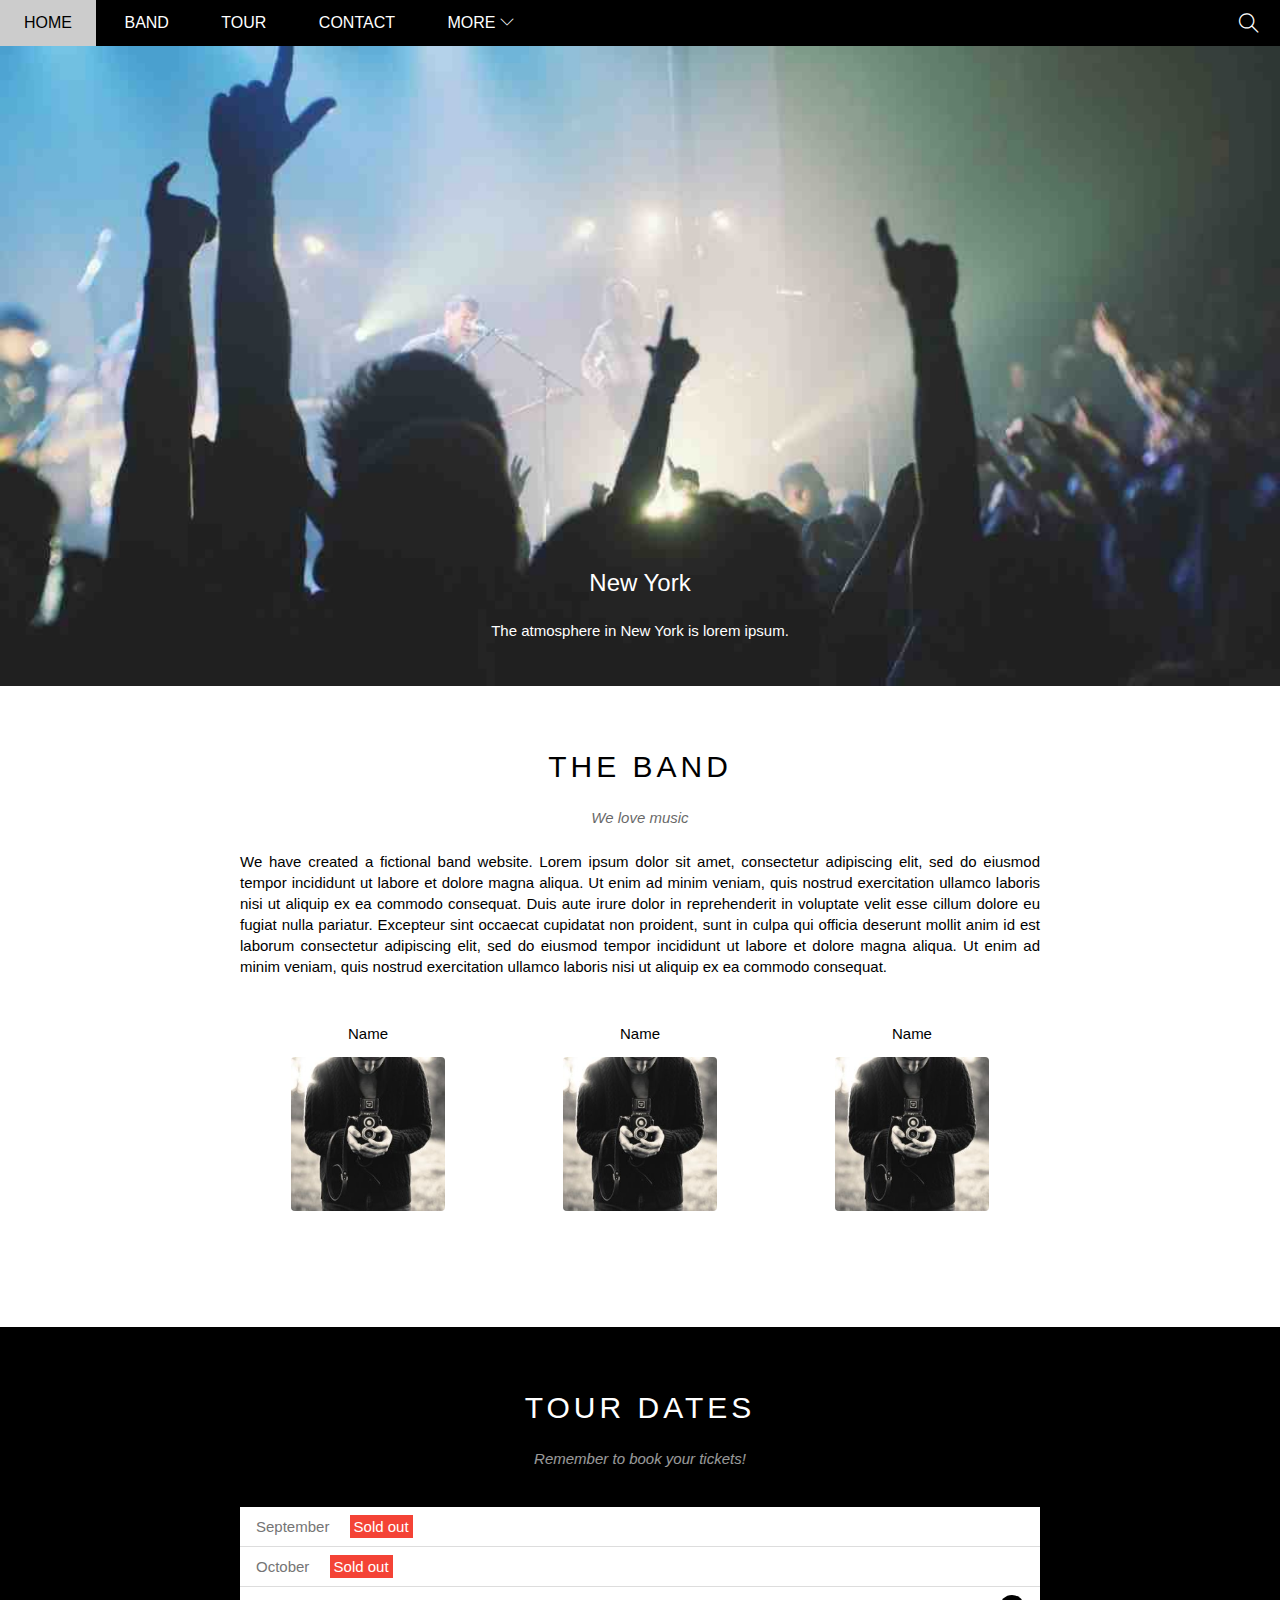
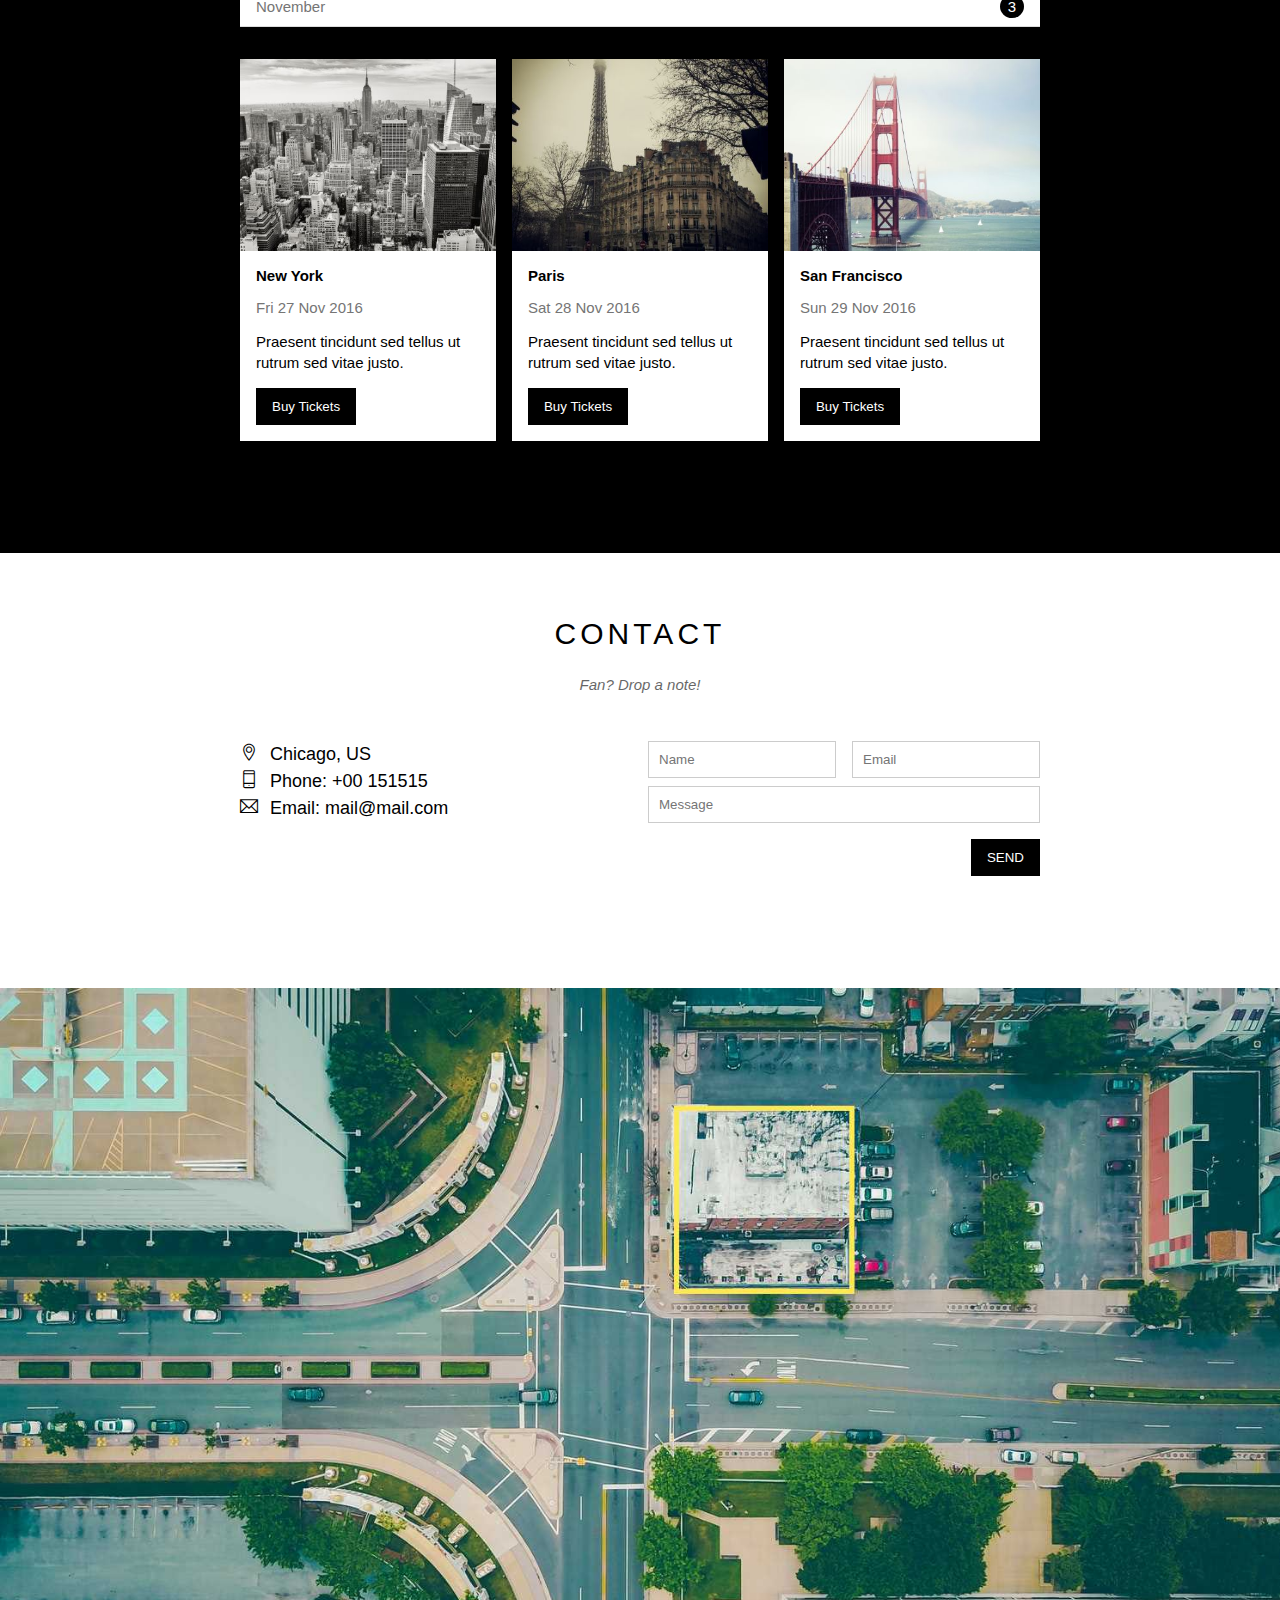
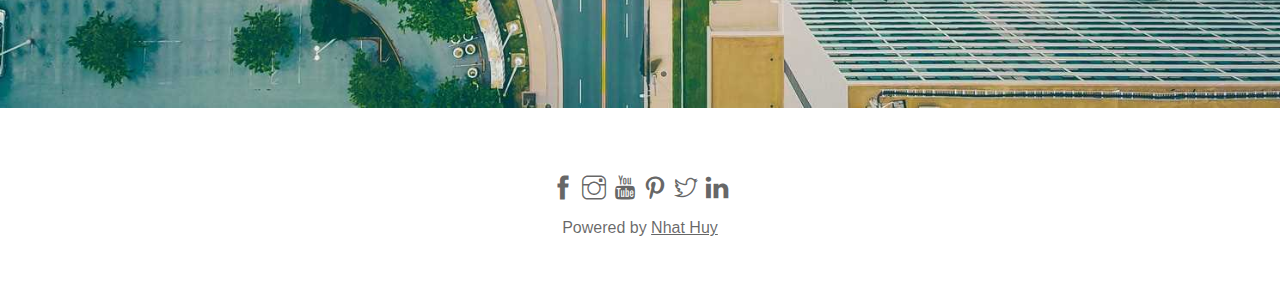
==== index.html @ 3dcf620b "first commit" ====
<!DOCTYPE html>
<html lang="en">
<head>
    <meta charset="UTF-8">
    <meta http-equiv="X-UA-Compatible" content="IE=edge">
    <meta name="viewport" content="width=device-width, initial-scale=1.0">
    <title>The band</title>
    <link rel="icon" href="favicon.ico" type="image/x-icon" />
    <link rel="stylesheet" href="./assets/css/style.css">
    <link rel="stylesheet" href="./assets/Fonts/themify-icons-font/themify-icons/themify-icons.css">
</head>
<body>
    <div id="main">
        <div id="header">
            <!-- Begin: Nav -->
            <ul id="nav">
                <li><a href="#">Home</a></li>
                <li><a href="#band">Band</a></li>
                <li><a href="#tour">Tour</a></li>
                <li><a href="#contact">Contact</a></li>
                <li>
                    <a href="">
                        More
                        <i class="nav-arrow-down ti-angle-down"></i>
                    </a>
                    <ul class="subnav">
                        <li><a href="#">Merchandise</a></li>
                        <li><a href="#">Extras</a></li>
                        <li><a href="#">Media</a></li>
                    </ul>
                </li>
            </ul>
            <!-- End: Nav -->

            <!-- Begin: Search button -->
            <div class="search-btn">
                <i class="search-icon ti-search"></i>
            </div>
            <!-- End: Search button -->
        </div>

        <div id="slider">
            <div class="text-content">
                <h2 class="text-heading">New York</h2>
                <div class="text-description">The atmosphere in New York is lorem ipsum.</div>
            </div>
        </div>

        <div id="content">
            <!-- About section -->
            <div id="band" class="content-section">
                <h2 class="section-heading">THE BAND</h2>
                <p class="section-sub-heading">We love music</p>
                <p class="about-text">
                    We have created a fictional band website. Lorem ipsum dolor sit amet, consectetur adipiscing elit, sed do eiusmod tempor incididunt ut labore et dolore magna aliqua. Ut enim ad minim veniam, quis nostrud exercitation ullamco laboris nisi ut aliquip ex ea commodo consequat. Duis aute irure dolor in reprehenderit in voluptate velit esse cillum dolore eu fugiat nulla pariatur. Excepteur sint occaecat cupidatat non proident, sunt in culpa qui officia deserunt mollit anim id est laborum consectetur adipiscing elit, sed do eiusmod tempor incididunt ut labore et dolore magna aliqua. Ut enim ad minim veniam, quis nostrud exercitation ullamco laboris nisi ut aliquip ex ea commodo consequat.
                </p>

                <div class="row members-list">
                    <div class="col col-third text-center">
                        <p class="member-name">Name</p>
                        <img src="./assets/img/Band/member1.jpg" alt="Name" class="member-img">
                    </div>
                    <div class="col col-third text-center">
                        <p class="member-name">Name</p>
                        <img src="./assets/img/Band/member1.jpg" alt="Name" class="member-img">
                    </div>
                    <div class="col col-third text-center">
                        <p class="member-name">Name</p>
                        <img src="./assets/img/Band/member1.jpg" alt="Name" class="member-img">
                    </div>
                </div>
            </div>

            <!-- Tour section -->
            <div id="tour" class="tour-section">
                <div class="content-section">
                    <h2 class="section-heading text-white">TOUR DATES</h2>
                    <p class="section-sub-heading text-white">Remember to book your tickets!</p>
                    
                    <!-- Tickets -->
                    <ul class="tickets-list">
                        <li>September <span class="sold-out">Sold out</span></li>
                        <li>October <span class="sold-out">Sold out</span></li>
                        <li>November <span class="quantity">3</span></li>
                    </ul>

                    <!-- Places -->
                    <div class="row places-list">
                        <div class="col col-third">
                            <img src="./assets/img/Places/place1.jpg" alt="New York" class="place-img">
                            <div class="place-body">
                                <h3 class="place-heading">New York</h3>
                                <p class="place-time">Fri 27 Nov 2016</p>
                                <p class="place-desc">Praesent tincidunt sed tellus ut rutrum sed vitae justo.</p>
                                <button class="btn" js-buy-ticket">Buy Tickets</button>
                            </div>
                        </div>

                        <div class="col col-third">
                            <img src="./assets/img/Places/place2.jpg" alt="New York" class="place-img">
                            <div class="place-body">
                                <h3 class="place-heading">Paris</h3>
                                <p class="place-time">Sat 28 Nov 2016</p>
                                <p class="place-desc">Praesent tincidunt sed tellus ut rutrum sed vitae justo.</p>
                                <button class="btn" js-buy-ticket">Buy Tickets</button>
                            </div>
                        </div>
                        
                        <div class="col col-third">
                            <img src="./assets/img/Places/place3.jpg" alt="New York" class="place-img">
                            <div class="place-body">
                                <h3 class="place-heading">San Francisco</h3>
                                <p class="place-time">Sun 29 Nov 2016</p>
                                <p class="place-desc">Praesent tincidunt sed tellus ut rutrum sed vitae justo.</p>
                                <button class="btn" js-buy-ticket">Buy Tickets</button>
                            </div>
                        </div>
                    </div>
                </div>
            </div>

            <!-- Begin: Contact section -->
            <div id="contact" class="content-section">
                <h2 class="section-heading">CONTACT</h2>
                <p class="section-sub-heading">Fan? Drop a note!</p>

                <div class="row contact-content">
                    <div class="col col-half contact-info">
                        <p><i class="ti-location-pin"></i>Chicago, US</p>
                        <p><i class="ti-mobile"></i>Phone: +00 151515</p>
                        <p><i class="ti-email"></i>Email: mail@mail.com</p>
                    </div>
                    <div class="col col-half contact-form">
                        <form action="">
                            <div class="row">
                                <div class="col col-half">
                                    <input type="text" name="" placeholder="Name" required id="" class="form-control">
                                </div>
                                <div class="col col-half">
                                    <input type="email" name="" placeholder="Email" required id="" class="form-control">
                                </div>
                            </div>
                            <div class="row mt-8">
                                <div class="col col-full">
                                    <input type="text" name="" placeholder="Message" required id="" class="form-control">
                                </div>
                            </div>
                            <input class="btn pull-right mt-16" type="submit" value="SEND">
                        </form>
                    </div>
                </div>
            </div>
            <!-- End: Contact section -->

            <div class="map-section">
                <img src="./assets/img/map.jpg" alt="Map">
            </div>
        </div>

        <div id="footer">
            <div class="socials-list">
                <a href=""><i class="ti-facebook"></i></a>
                <a href=""><i class="ti-instagram"></i></a>
                <a href=""><i class="ti-youtube"></i></a>
                <a href=""><i class="ti-pinterest"></i></a>
                <a href=""><i class="ti-twitter"></i></a>
                <a href=""><i class="ti-linkedin"></i></a>
            </div>
            <p class="copyright">Powered by <a href="">Nhat Huy</a></p>
        </div>
    </div>

    <div class="modal js-modal">
        <div class="modal-container js-modal-container">
            <div class="modal-close js-modal-close">
                <i class="ti-close"></i>
            </div>

            <header class="modal-header">
                <i class="modal-heading-icon ti-bag"></i>
                Tickets
            </header>

            <div class="modal-body">
                <label for="ticket-quantity" class="modal-label">
                    <i class="ti-shopping-cart"></i>
                    Tickets, $15 per person
                </label>
                <input id="ticket-quantity" type="text" class="modal-input" placeholder="How many?">
            
                <label for="ticket-email" class="modal-label">
                    <i class="ti-user"></i>
                    Send to
                </label>
                <input id="ticket-email" type="email" class="modal-input" placeholder="Enter email">

                <button id="buy-tickets">
                    Pay <i class="ti-check"></i>
                </button>
            </div>

            <footer class="modal-footer">
                <p class="modal-help">Need <a href="">help?</a></p>
            </footer>
        </div>
    </div>

    <script>
        const buyBtns = document.querySelectorAll('.js-buy-ticket')
        const modal = document.querySelector('.js-modal')
        const modalContainer = document.querySelector('.js-modal-container') 
        const modalclose = document.querySelector('.js-modal-close')

        // Hàm hiển thị modal mua vé (thêm class open vào modal)
        function showBuyTickets(){
            modal.classList.add('open')
        }

        // Hàm ẩn modal mua vé (gỡ bỏ class open của modal)
        function hideBuyTickets(){
            modal.classList.remove('open')
        }

        // Lặp qua từng thẻ button và nghe hành vi click
        for (const buyBtn of buyBtns) {
            buyBtn.addEventListener('click', showBuyTickets)
        }

        // Nghe hành vi click vào button close
        modalclose.addEventListener('click', hideBuyTickets)

        modal.addEventListener('click', hideBuyTickets)

        modalContainer.addEventListener('click', function (event) {
            event.stopPropagation()
        })
    </script>
</body>
</html>
---- assets/css/style.css ----
/*  Reset CSS  */
* {
    padding: 0;
    margin: 0;
    box-sizing: border-box;
}

html{
    scroll-behavior: smooth;
    font-family: Arial, Helvetica, sans-serif;
}

/*
1. Từ ngoài vào trong
2. Từ trên xuống dưới
3. Tổng quan đến chi tiết
*/

/*
1. Vị trí
2. Kích thước (width, height)
3. Màu sắc
4. Kiểu dáng (kiểu chữ, hình tròn, vuông ,....)
*/
/* Common */
.clear{
    clear: both;
}

.text-white{
    color: #fff !important;
}

.text-center{
    text-align: center !important;
}

.pull-right{
    float:right !important;
}

.btn{
    color: #fff;
    background-color: #000;
    text-decoration: none;
    padding: 11px 16px;
    display: inline-block;
    margin-top: 15px;
    border: none;
}

.btn:hover{
    cursor: pointer;
    color:#000;
    background-color: #ccc;;
}

.mt-8{
    margin-top: 8px !important;
}

.mt-16{
    margin-top: 16px !important;
}

.row{
    margin-left: -8px;
    margin-right: -8px;
}

.row::after{
    content: "";
    display:block;
    clear: both;
}

.col{
    float: left;
    padding-left: 8px;
    padding-right: 8px;
}

.col-third{
    width: 33.33333%;
}

.col-full{
    width: 100%;
}

.col-half{
    width: 50%;
}

/* Main */
#main{

}

#header{
    position: fixed;
    top: 0;
    left: 0;
    right: 0;
    height: 46px;
    background-color: #000;
    z-index: 1;
}

#nav{
    display: inline-block;
}

#nav, .subnav{
    list-style-type: none;
}

#nav > li{
    display:inline-block;;
}

#nav li{ 
    position: relative;
}

#nav > li > a{
    color: #fff;
    text-transform: uppercase;
}

#nav li a{
    text-decoration: none;
    line-height: 46px;
    padding: 0 24px;
    display: block;
}

#nav li:hover .subnav {
    display: block;
}

#nav > li:hover > a,
#nav li:hover li:hover a{
    color: #000;
    background-color: #ccc;
}

#nav .subnav{
    display: none;
    position: absolute;
    top: 100%;
    left: 0;
    min-width: 160px;
    background-color: #fff;
    box-shadow: 0 0 10px rgba(0, 0, 0, 0.3);
}

#nav .subnav a{
    color: #000;
    padding: 0 12px;
    line-height: 38px;
}

#nav .nav-arrow-down{
    font-size: 14px;
}

#header .search-btn{   
    float: right;
    padding: 0 21px;
}

#header .search-btn:hover{
    cursor: pointer;
    background-color: #f44336;
}

#header .search-icon{
    color: #fff;
    font-size: 20px;
    line-height: 46px;
}

#slider{
    position: relative;
    margin-top: 46px;
    padding-top: 50%;
    background: url('/assets/img/Slider/slider1.jpg') top center / cover no-repeat;
}

#slider .text-content{
    position: absolute;
    bottom: 47px;
    color: #fff;
    width: 100%;
    text-align: center;
}

#slider .text-heading{
    font-weight: 500;
    font-size: 24px;
}

#slider .text-description{
    font-size: 15px;
    margin-top: 25px;
}

#content{

}

#content .content-section{
    width: 800px;
    padding: 64px 0 112px;
    margin-left: auto;
    margin-right: auto;
}

#content .section-heading{
    font-size: 30px;
    text-align: center;
    font-weight: 500;
    letter-spacing: 4px;
}

#content .section-sub-heading{
    font-size: 15px;
    text-align: center;
    margin-top: 25px;
    font-style: italic;
    opacity: 0.6;
}

#content .about-text{
    margin-top: 25px;
    font-size: 15px;
    text-align: justify;
    line-height: 1.4;
}

#content .members-list{
    margin-top: 48px;
}

#content .member-name{
    font-size: 15px;
}

#content .member-img{
    width: 154px;
    margin-top: 15px;
    border-radius: 4px;
}

/* Tour section */
.tour-section{
    background-color: #000;
}

.tickets-list{
    background-color: #fff;
    list-style: none;
    margin-top: 40px;
}

.tickets-list li{
    color: #757575;
    font-size: 15px;
    padding: 11px 16px;
    border-bottom: 1px solid #ddd;
}

.tickets-list .sold-out{
    background-color: #f44336;
    color: #fff;
    padding: 3px 4px;
    margin-left: 16px;
}

.tickets-list .quantity{
    float: right;
    width: 24px;
    height: 23px;
    background-color: #000;
    color: #fff;
    border-radius: 50%;
    text-align: center;
    line-height: 24px;
    margin-top: -3px;
}

/* Places */
.places-list{
    margin-top: 32px;
}

.place-img{
    width: 100%;
    display: block;
}

.place-img:hover {
    opacity: 0.6;
}

.place-body{
    padding: 16px;
    font-size: 15px;
    background-color: #fff;
}

.place-heading{
    font-size: 15px;
    font-weight: 600;
}

.place-time{
    margin-top: 15px;
    color: #757575;
}

.place-desc{
    margin-top: 15px;
    line-height: 1.4;
}

/* Contact */
.contact-content{
    margin-top: 48px;
}

.contact-info{
    font-size: 18px;
    line-height: 1.5;
}

.contact-info i[class*="ti-"]{
    width: 30px;
    display: inline-block;
}

.contact-form{
    font-size: 15px;
}

.contact-form .form-control{
    padding: 10px;
    border: 1px solid #ccc;
    width: 100%;
}

/* Map section */
.map-section img{
    width: 100%;
}

/* Footer section */
#footer{
    padding: 64px 16px;
    text-align: center;
}

#footer .socials-list{
    font-size: 24px;
}

#footer .socials-list a{
    color: rgba(0 ,0 ,0 ,0.6);
    text-decoration: none;
}

#footer .copyright a:hover,
#footer .socials-list a:hover{
    color: rgba(0 ,0 ,0 ,0.4);
}

#footer .copyright{
    margin-top: 15px;
    color: rgba(0 ,0 ,0 ,0.6);
}

#footer .copyright a{
    color: rgba(0 ,0 ,0 ,0.6);
}

.modal{
    position: fixed;
    top: 0;
    bottom: 0;
    left: 0;
    right: 0;
    background: rgba(0 ,0 ,0 ,0.4);
    align-items: center;
    justify-content: center;
    display: none;
}

.modal.open{
    display: flex;
}

.modal-container{
    background: #fff;
    width: 900px;
    max-width: calc(100% - 32px);
    min-height: 200px;
    position: relative;
    animation: modalFadeIn ease .5s;
}

.modal-header{
    background: #009688;
    height: 130px;
    display: flex;
    align-items: center;
    justify-content: center;
    font-size: 30px;
    color: #fff;
}

.modal-heading-icon{
    margin-right: 16px;
}

.modal-close:hover{
    opacity: 1;
}

.modal-close {
    position: absolute;
    right: 0;
    top: 0;
    color: #fff;
    padding: 12px;
    cursor: pointer;
    opacity: 0.8;
}

.modal-body{
    padding: 16px;
}

.modal-label {
    display: block;
    font-size: 15px;
    margin-bottom: 12px;
}

.modal-input{
    border: 1px solid #ccc;
    width: 100%;
    padding: 10px;
    font-size: 15px;
    margin-bottom: 24px;
}

#buy-tickets{
    background: #009688;
    border: none;
    color: #fff;
    width: 100%;
    font-size: 15px;
    text-transform: uppercase;
    padding: 18px;
    cursor: pointer;
}

#buy-tickets:hover{
    opacity: 0.9;
}

.modal-footer{
    padding: 16px;
    text-align: right;
}

.modal-footer a{
    color: #2196F3;
}

@keyframes modalFadeIn {
    from {
        opacity: 0;
        transform: translateY(-140px);
    }
    to {
        opacity: 1;
        transform: translateY(0);
    }
}
---- assets/Fonts/themify-icons-font/themify-icons/themify-icons.css ----
@font-face {
	font-family: 'themify';
	src:url('fonts/themify.eot?-fvbane');
	src:url('fonts/themify.eot?#iefix-fvbane') format('embedded-opentype'),
		url('fonts/themify.woff?-fvbane') format('woff'),
		url('fonts/themify.ttf?-fvbane') format('truetype'),
		url('fonts/themify.svg?-fvbane#themify') format('svg');
	font-weight: normal;
	font-style: normal;
}

[class^="ti-"], [class*=" ti-"] {
	font-family: 'themify';
	speak: none;
	font-style: normal;
	font-weight: normal;
	font-variant: normal;
	text-transform: none;
	line-height: 1;

	/* Better Font Rendering =========== */
	-webkit-font-smoothing: antialiased;
	-moz-osx-font-smoothing: grayscale;
}

.ti-wand:before {
	content: "\e600";
}
.ti-volume:before {
	content: "\e601";
}
.ti-user:before {
	content: "\e602";
}
.ti-unlock:before {
	content: "\e603";
}
.ti-unlink:before {
	content: "\e604";
}
.ti-trash:before {
	content: "\e605";
}
.ti-thought:before {
	content: "\e606";
}
.ti-target:before {
	content: "\e607";
}
.ti-tag:before {
	content: "\e608";
}
.ti-tablet:before {
	content: "\e609";
}
.ti-star:before {
	content: "\e60a";
}
.ti-spray:before {
	content: "\e60b";
}
.ti-signal:before {
	content: "\e60c";
}
.ti-shopping-cart:before {
	content: "\e60d";
}
.ti-shopping-cart-full:before {
	content: "\e60e";
}
.ti-settings:before {
	content: "\e60f";
}
.ti-search:before {
	content: "\e610";
}
.ti-zoom-in:before {
	content: "\e611";
}
.ti-zoom-out:before {
	content: "\e612";
}
.ti-cut:before {
	content: "\e613";
}
.ti-ruler:before {
	content: "\e614";
}
.ti-ruler-pencil:before {
	content: "\e615";
}
.ti-ruler-alt:before {
	content: "\e616";
}
.ti-bookmark:before {
	content: "\e617";
}
.ti-bookmark-alt:before {
	content: "\e618";
}
.ti-reload:before {
	content: "\e619";
}
.ti-plus:before {
	content: "\e61a";
}
.ti-pin:before {
	content: "\e61b";
}
.ti-pencil:before {
	content: "\e61c";
}
.ti-pencil-alt:before {
	content: "\e61d";
}
.ti-paint-roller:before {
	content: "\e61e";
}
.ti-paint-bucket:before {
	content: "\e61f";
}
.ti-na:before {
	content: "\e620";
}
.ti-mobile:before {
	content: "\e621";
}
.ti-minus:before {
	content: "\e622";
}
.ti-medall:before {
	content: "\e623";
}
.ti-medall-alt:before {
	content: "\e624";
}
.ti-marker:before {
	content: "\e625";
}
.ti-marker-alt:before {
	content: "\e626";
}
.ti-arrow-up:before {
	content: "\e627";
}
.ti-arrow-right:before {
	content: "\e628";
}
.ti-arrow-left:before {
	content: "\e629";
}
.ti-arrow-down:before {
	content: "\e62a";
}
.ti-lock:before {
	content: "\e62b";
}
.ti-location-arrow:before {
	content: "\e62c";
}
.ti-link:before {
	content: "\e62d";
}
.ti-layout:before {
	content: "\e62e";
}
.ti-layers:before {
	content: "\e62f";
}
.ti-layers-alt:before {
	content: "\e630";
}
.ti-key:before {
	content: "\e631";
}
.ti-import:before {
	content: "\e632";
}
.ti-image:before {
	content: "\e633";
}
.ti-heart:before {
	content: "\e634";
}
.ti-heart-broken:before {
	content: "\e635";
}
.ti-hand-stop:before {
	content: "\e636";
}
.ti-hand-open:before {
	content: "\e637";
}
.ti-hand-drag:before {
	content: "\e638";
}
.ti-folder:before {
	content: "\e639";
}
.ti-flag:before {
	content: "\e63a";
}
.ti-flag-alt:before {
	content: "\e63b";
}
.ti-flag-alt-2:before {
	content: "\e63c";
}
.ti-eye:before {
	content: "\e63d";
}
.ti-export:before {
	content: "\e63e";
}
.ti-exchange-vertical:before {
	content: "\e63f";
}
.ti-desktop:before {
	content: "\e640";
}
.ti-cup:before {
	content: "\e641";
}
.ti-crown:before {
	content: "\e642";
}
.ti-comments:before {
	content: "\e643";
}
.ti-comment:before {
	content: "\e644";
}
.ti-comment-alt:before {
	content: "\e645";
}
.ti-close:before {
	content: "\e646";
}
.ti-clip:before {
	content: "\e647";
}
.ti-angle-up:before {
	content: "\e648";
}
.ti-angle-right:before {
	content: "\e649";
}
.ti-angle-left:before {
	content: "\e64a";
}
.ti-angle-down:before {
	content: "\e64b";
}
.ti-check:before {
	content: "\e64c";
}
.ti-check-box:before {
	content: "\e64d";
}
.ti-camera:before {
	content: "\e64e";
}
.ti-announcement:before {
	content: "\e64f";
}
.ti-brush:before {
	content: "\e650";
}
.ti-briefcase:before {
	content: "\e651";
}
.ti-bolt:before {
	content: "\e652";
}
.ti-bolt-alt:before {
	content: "\e653";
}
.ti-blackboard:before {
	content: "\e654";
}
.ti-bag:before {
	content: "\e655";
}
.ti-move:before {
	content: "\e656";
}
.ti-arrows-vertical:before {
	content: "\e657";
}
.ti-arrows-horizontal:before {
	content: "\e658";
}
.ti-fullscreen:before {
	content: "\e659";
}
.ti-arrow-top-right:before {
	content: "\e65a";
}
.ti-arrow-top-left:before {
	content: "\e65b";
}
.ti-arrow-circle-up:before {
	content: "\e65c";
}
.ti-arrow-circle-right:before {
	content: "\e65d";
}
.ti-arrow-circle-left:before {
	content: "\e65e";
}
.ti-arrow-circle-down:before {
	content: "\e65f";
}
.ti-angle-double-up:before {
	content: "\e660";
}
.ti-angle-double-right:before {
	content: "\e661";
}
.ti-angle-double-left:before {
	content: "\e662";
}
.ti-angle-double-down:before {
	content: "\e663";
}
.ti-zip:before {
	content: "\e664";
}
.ti-world:before {
	content: "\e665";
}
.ti-wheelchair:before {
	content: "\e666";
}
.ti-view-list:before {
	content: "\e667";
}
.ti-view-list-alt:before {
	content: "\e668";
}
.ti-view-grid:before {
	content: "\e669";
}
.ti-uppercase:before {
	content: "\e66a";
}
.ti-upload:before {
	content: "\e66b";
}
.ti-underline:before {
	content: "\e66c";
}
.ti-truck:before {
	content: "\e66d";
}
.ti-timer:before {
	content: "\e66e";
}
.ti-ticket:before {
	content: "\e66f";
}
.ti-thumb-up:before {
	content: "\e670";
}
.ti-thumb-down:before {
	content: "\e671";
}
.ti-text:before {
	content: "\e672";
}
.ti-stats-up:before {
	content: "\e673";
}
.ti-stats-down:before {
	content: "\e674";
}
.ti-split-v:before {
	content: "\e675";
}
.ti-split-h:before {
	content: "\e676";
}
.ti-smallcap:before {
	content: "\e677";
}
.ti-shine:before {
	content: "\e678";
}
.ti-shift-right:before {
	content: "\e679";
}
.ti-shift-left:before {
	content: "\e67a";
}
.ti-shield:before {
	content: "\e67b";
}
.ti-notepad:before {
	content: "\e67c";
}
.ti-server:before {
	content: "\e67d";
}
.ti-quote-right:before {
	content: "\e67e";
}
.ti-quote-left:before {
	content: "\e67f";
}
.ti-pulse:before {
	content: "\e680";
}
.ti-printer:before {
	content: "\e681";
}
.ti-power-off:before {
	content: "\e682";
}
.ti-plug:before {
	content: "\e683";
}
.ti-pie-chart:before {
	content: "\e684";
}
.ti-paragraph:before {
	content: "\e685";
}
.ti-panel:before {
	content: "\e686";
}
.ti-package:before {
	content: "\e687";
}
.ti-music:before {
	content: "\e688";
}
.ti-music-alt:before {
	content: "\e689";
}
.ti-mouse:before {
	content: "\e68a";
}
.ti-mouse-alt:before {
	content: "\e68b";
}
.ti-money:before {
	content: "\e68c";
}
.ti-microphone:before {
	content: "\e68d";
}
.ti-menu:before {
	content: "\e68e";
}
.ti-menu-alt:before {
	content: "\e68f";
}
.ti-map:before {
	content: "\e690";
}
.ti-map-alt:before {
	content: "\e691";
}
.ti-loop:before {
	content: "\e692";
}
.ti-location-pin:before {
	content: "\e693";
}
.ti-list:before {
	content: "\e694";
}
.ti-light-bulb:before {
	content: "\e695";
}
.ti-Italic:before {
	content: "\e696";
}
.ti-info:before {
	content: "\e697";
}
.ti-infinite:before {
	content: "\e698";
}
.ti-id-badge:before {
	content: "\e699";
}
.ti-hummer:before {
	content: "\e69a";
}
.ti-home:before {
	content: "\e69b";
}
.ti-help:before {
	content: "\e69c";
}
.ti-headphone:before {
	content: "\e69d";
}
.ti-harddrives:before {
	content: "\e69e";
}
.ti-harddrive:before {
	content: "\e69f";
}
.ti-gift:before {
	content: "\e6a0";
}
.ti-game:before {
	content: "\e6a1";
}
.ti-filter:before {
	content: "\e6a2";
}
.ti-files:before {
	content: "\e6a3";
}
.ti-file:before {
	content: "\e6a4";
}
.ti-eraser:before {
	content: "\e6a5";
}
.ti-envelope:before {
	content: "\e6a6";
}
.ti-download:before {
	content: "\e6a7";
}
.ti-direction:before {
	content: "\e6a8";
}
.ti-direction-alt:before {
	content: "\e6a9";
}
.ti-dashboard:before {
	content: "\e6aa";
}
.ti-control-stop:before {
	content: "\e6ab";
}
.ti-control-shuffle:before {
	content: "\e6ac";
}
.ti-control-play:before {
	content: "\e6ad";
}
.ti-control-pause:before {
	content: "\e6ae";
}
.ti-control-forward:before {
	content: "\e6af";
}
.ti-control-backward:before {
	content: "\e6b0";
}
.ti-cloud:before {
	content: "\e6b1";
}
.ti-cloud-up:before {
	content: "\e6b2";
}
.ti-cloud-down:before {
	content: "\e6b3";
}
.ti-clipboard:before {
	content: "\e6b4";
}
.ti-car:before {
	content: "\e6b5";
}
.ti-calendar:before {
	content: "\e6b6";
}
.ti-book:before {
	content: "\e6b7";
}
.ti-bell:before {
	content: "\e6b8";
}
.ti-basketball:before {
	content: "\e6b9";
}
.ti-bar-chart:before {
	content: "\e6ba";
}
.ti-bar-chart-alt:before {
	content: "\e6bb";
}
.ti-back-right:before {
	content: "\e6bc";
}
.ti-back-left:before {
	content: "\e6bd";
}
.ti-arrows-corner:before {
	content: "\e6be";
}
.ti-archive:before {
	content: "\e6bf";
}
.ti-anchor:before {
	content: "\e6c0";
}
.ti-align-right:before {
	content: "\e6c1";
}
.ti-align-left:before {
	content: "\e6c2";
}
.ti-align-justify:before {
	content: "\e6c3";
}
.ti-align-center:before {
	content: "\e6c4";
}
.ti-alert:before {
	content: "\e6c5";
}
.ti-alarm-clock:before {
	content: "\e6c6";
}
.ti-agenda:before {
	content: "\e6c7";
}
.ti-write:before {
	content: "\e6c8";
}
.ti-window:before {
	content: "\e6c9";
}
.ti-widgetized:before {
	content: "\e6ca";
}
.ti-widget:before {
	content: "\e6cb";
}
.ti-widget-alt:before {
	content: "\e6cc";
}
.ti-wallet:before {
	content: "\e6cd";
}
.ti-video-clapper:before {
	content: "\e6ce";
}
.ti-video-camera:before {
	content: "\e6cf";
}
.ti-vector:before {
	content: "\e6d0";
}
.ti-themify-logo:before {
	content: "\e6d1";
}
.ti-themify-favicon:before {
	content: "\e6d2";
}
.ti-themify-favicon-alt:before {
	content: "\e6d3";
}
.ti-support:before {
	content: "\e6d4";
}
.ti-stamp:before {
	content: "\e6d5";
}
.ti-split-v-alt:before {
	content: "\e6d6";
}
.ti-slice:before {
	content: "\e6d7";
}
.ti-shortcode:before {
	content: "\e6d8";
}
.ti-shift-right-alt:before {
	content: "\e6d9";
}
.ti-shift-left-alt:before {
	content: "\e6da";
}
.ti-ruler-alt-2:before {
	content: "\e6db";
}
.ti-receipt:before {
	content: "\e6dc";
}
.ti-pin2:before {
	content: "\e6dd";
}
.ti-pin-alt:before {
	content: "\e6de";
}
.ti-pencil-alt2:before {
	content: "\e6df";
}
.ti-palette:before {
	content: "\e6e0";
}
.ti-more:before {
	content: "\e6e1";
}
.ti-more-alt:before {
	content: "\e6e2";
}
.ti-microphone-alt:before {
	content: "\e6e3";
}
.ti-magnet:before {
	content: "\e6e4";
}
.ti-line-double:before {
	content: "\e6e5";
}
.ti-line-dotted:before {
	content: "\e6e6";
}
.ti-line-dashed:before {
	content: "\e6e7";
}
.ti-layout-width-full:before {
	content: "\e6e8";
}
.ti-layout-width-default:before {
	content: "\e6e9";
}
.ti-layout-width-default-alt:before {
	content: "\e6ea";
}
.ti-layout-tab:before {
	content: "\e6eb";
}
.ti-layout-tab-window:before {
	content: "\e6ec";
}
.ti-layout-tab-v:before {
	content: "\e6ed";
}
.ti-layout-tab-min:before {
	content: "\e6ee";
}
.ti-layout-slider:before {
	content: "\e6ef";
}
.ti-layout-slider-alt:before {
	content: "\e6f0";
}
.ti-layout-sidebar-right:before {
	content: "\e6f1";
}
.ti-layout-sidebar-none:before {
	content: "\e6f2";
}
.ti-layout-sidebar-left:before {
	content: "\e6f3";
}
.ti-layout-placeholder:before {
	content: "\e6f4";
}
.ti-layout-menu:before {
	content: "\e6f5";
}
.ti-layout-menu-v:before {
	content: "\e6f6";
}
.ti-layout-menu-separated:before {
	content: "\e6f7";
}
.ti-layout-menu-full:before {
	content: "\e6f8";
}
.ti-layout-media-right-alt:before {
	content: "\e6f9";
}
.ti-layout-media-right:before {
	content: "\e6fa";
}
.ti-layout-media-overlay:before {
	content: "\e6fb";
}
.ti-layout-media-overlay-alt:before {
	content: "\e6fc";
}
.ti-layout-media-overlay-alt-2:before {
	content: "\e6fd";
}
.ti-layout-media-left-alt:before {
	content: "\e6fe";
}
.ti-layout-media-left:before {
	content: "\e6ff";
}
.ti-layout-media-center-alt:before {
	content: "\e700";
}
.ti-layout-media-center:before {
	content: "\e701";
}
.ti-layout-list-thumb:before {
	content: "\e702";
}
.ti-layout-list-thumb-alt:before {
	content: "\e703";
}
.ti-layout-list-post:before {
	content: "\e704";
}
.ti-layout-list-large-image:before {
	content: "\e705";
}
.ti-layout-line-solid:before {
	content: "\e706";
}
.ti-layout-grid4:before {
	content: "\e707";
}
.ti-layout-grid3:before {
	content: "\e708";
}
.ti-layout-grid2:before {
	content: "\e709";
}
.ti-layout-grid2-thumb:before {
	content: "\e70a";
}
.ti-layout-cta-right:before {
	content: "\e70b";
}
.ti-layout-cta-left:before {
	content: "\e70c";
}
.ti-layout-cta-center:before {
	content: "\e70d";
}
.ti-layout-cta-btn-right:before {
	content: "\e70e";
}
.ti-layout-cta-btn-left:before {
	content: "\e70f";
}
.ti-layout-column4:before {
	content: "\e710";
}
.ti-layout-column3:before {
	content: "\e711";
}
.ti-layout-column2:before {
	content: "\e712";
}
.ti-layout-accordion-separated:before {
	content: "\e713";
}
.ti-layout-accordion-merged:before {
	content: "\e714";
}
.ti-layout-accordion-list:before {
	content: "\e715";
}
.ti-ink-pen:before {
	content: "\e716";
}
.ti-info-alt:before {
	content: "\e717";
}
.ti-help-alt:before {
	content: "\e718";
}
.ti-headphone-alt:before {
	content: "\e719";
}
.ti-hand-point-up:before {
	content: "\e71a";
}
.ti-hand-point-right:before {
	content: "\e71b";
}
.ti-hand-point-left:before {
	content: "\e71c";
}
.ti-hand-point-down:before {
	content: "\e71d";
}
.ti-gallery:before {
	content: "\e71e";
}
.ti-face-smile:before {
	content: "\e71f";
}
.ti-face-sad:before {
	content: "\e720";
}
.ti-credit-card:before {
	content: "\e721";
}
.ti-control-skip-forward:before {
	content: "\e722";
}
.ti-control-skip-backward:before {
	content: "\e723";
}
.ti-control-record:before {
	content: "\e724";
}
.ti-control-eject:before {
	content: "\e725";
}
.ti-comments-smiley:before {
	content: "\e726";
}
.ti-brush-alt:before {
	content: "\e727";
}
.ti-youtube:before {
	content: "\e728";
}
.ti-vimeo:before {
	content: "\e729";
}
.ti-twitter:before {
	content: "\e72a";
}
.ti-time:before {
	content: "\e72b";
}
.ti-tumblr:before {
	content: "\e72c";
}
.ti-skype:before {
	content: "\e72d";
}
.ti-share:before {
	content: "\e72e";
}
.ti-share-alt:before {
	content: "\e72f";
}
.ti-rocket:before {
	content: "\e730";
}
.ti-pinterest:before {
	content: "\e731";
}
.ti-new-window:before {
	content: "\e732";
}
.ti-microsoft:before {
	content: "\e733";
}
.ti-list-ol:before {
	content: "\e734";
}
.ti-linkedin:before {
	content: "\e735";
}
.ti-layout-sidebar-2:before {
	content: "\e736";
}
.ti-layout-grid4-alt:before {
	content: "\e737";
}
.ti-layout-grid3-alt:before {
	content: "\e738";
}
.ti-layout-grid2-alt:before {
	content: "\e739";
}
.ti-layout-column4-alt:before {
	content: "\e73a";
}
.ti-layout-column3-alt:before {
	content: "\e73b";
}
.ti-layout-column2-alt:before {
	content: "\e73c";
}
.ti-instagram:before {
	content: "\e73d";
}
.ti-google:before {
	content: "\e73e";
}
.ti-github:before {
	content: "\e73f";
}
.ti-flickr:before {
	content: "\e740";
}
.ti-facebook:before {
	content: "\e741";
}
.ti-dropbox:before {
	content: "\e742";
}
.ti-dribbble:before {
	content: "\e743";
}
.ti-apple:before {
	content: "\e744";
}
.ti-android:before {
	content: "\e745";
}
.ti-save:before {
	content: "\e746";
}
.ti-save-alt:before {
	content: "\e747";
}
.ti-yahoo:before {
	content: "\e748";
}
.ti-wordpress:before {
	content: "\e749";
}
.ti-vimeo-alt:before {
	content: "\e74a";
}
.ti-twitter-alt:before {
	content: "\e74b";
}
.ti-tumblr-alt:before {
	content: "\e74c";
}
.ti-trello:before {
	content: "\e74d";
}
.ti-stack-overflow:before {
	content: "\e74e";
}
.ti-soundcloud:before {
	content: "\e74f";
}
.ti-sharethis:before {
	content: "\e750";
}
.ti-sharethis-alt:before {
	content: "\e751";
}
.ti-reddit:before {
	content: "\e752";
}
.ti-pinterest-alt:before {
	content: "\e753";
}
.ti-microsoft-alt:before {
	content: "\e754";
}
.ti-linux:before {
	content: "\e755";
}
.ti-jsfiddle:before {
	content: "\e756";
}
.ti-joomla:before {
	content: "\e757";
}
.ti-html5:before {
	content: "\e758";
}
.ti-flickr-alt:before {
	content: "\e759";
}
.ti-email:before {
	content: "\e75a";
}
.ti-drupal:before {
	content: "\e75b";
}
.ti-dropbox-alt:before {
	content: "\e75c";
}
.ti-css3:before {
	content: "\e75d";
}
.ti-rss:before {
	content: "\e75e";
}
.ti-rss-alt:before {
	content: "\e75f";
}
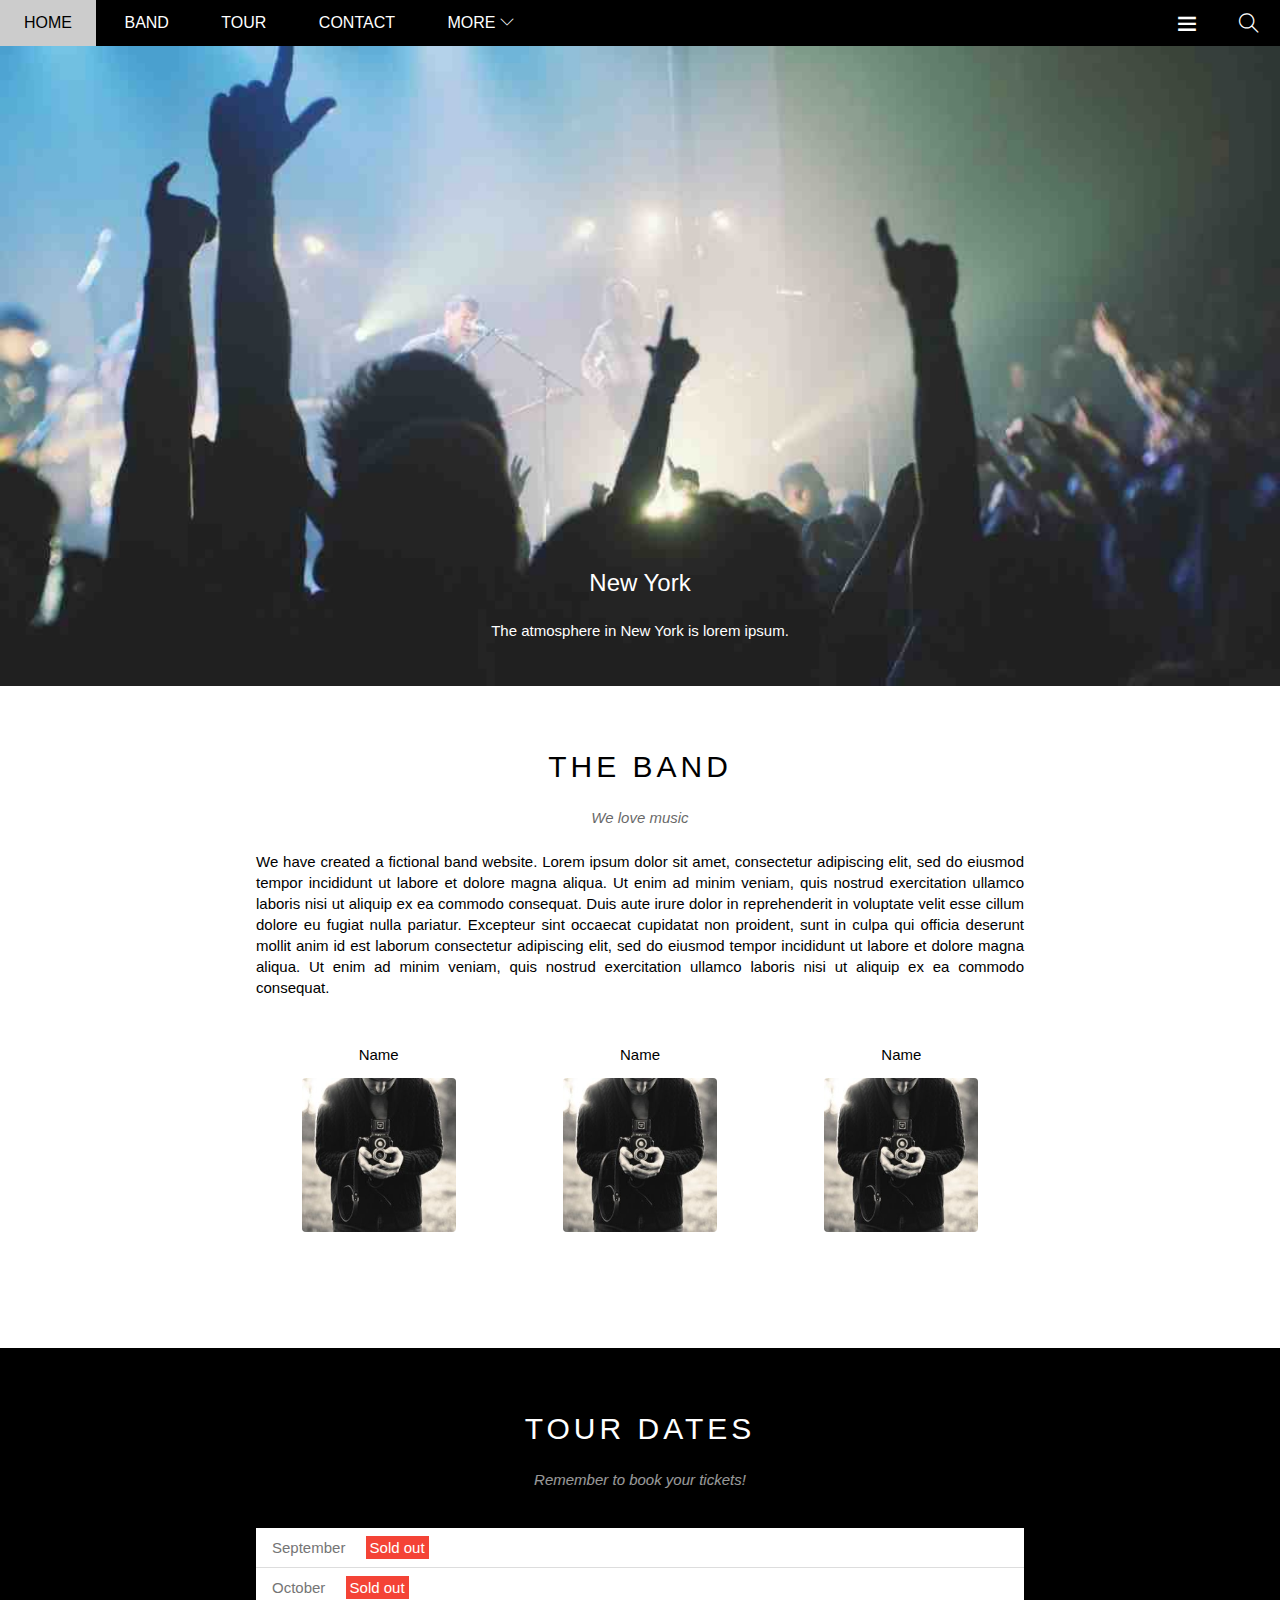
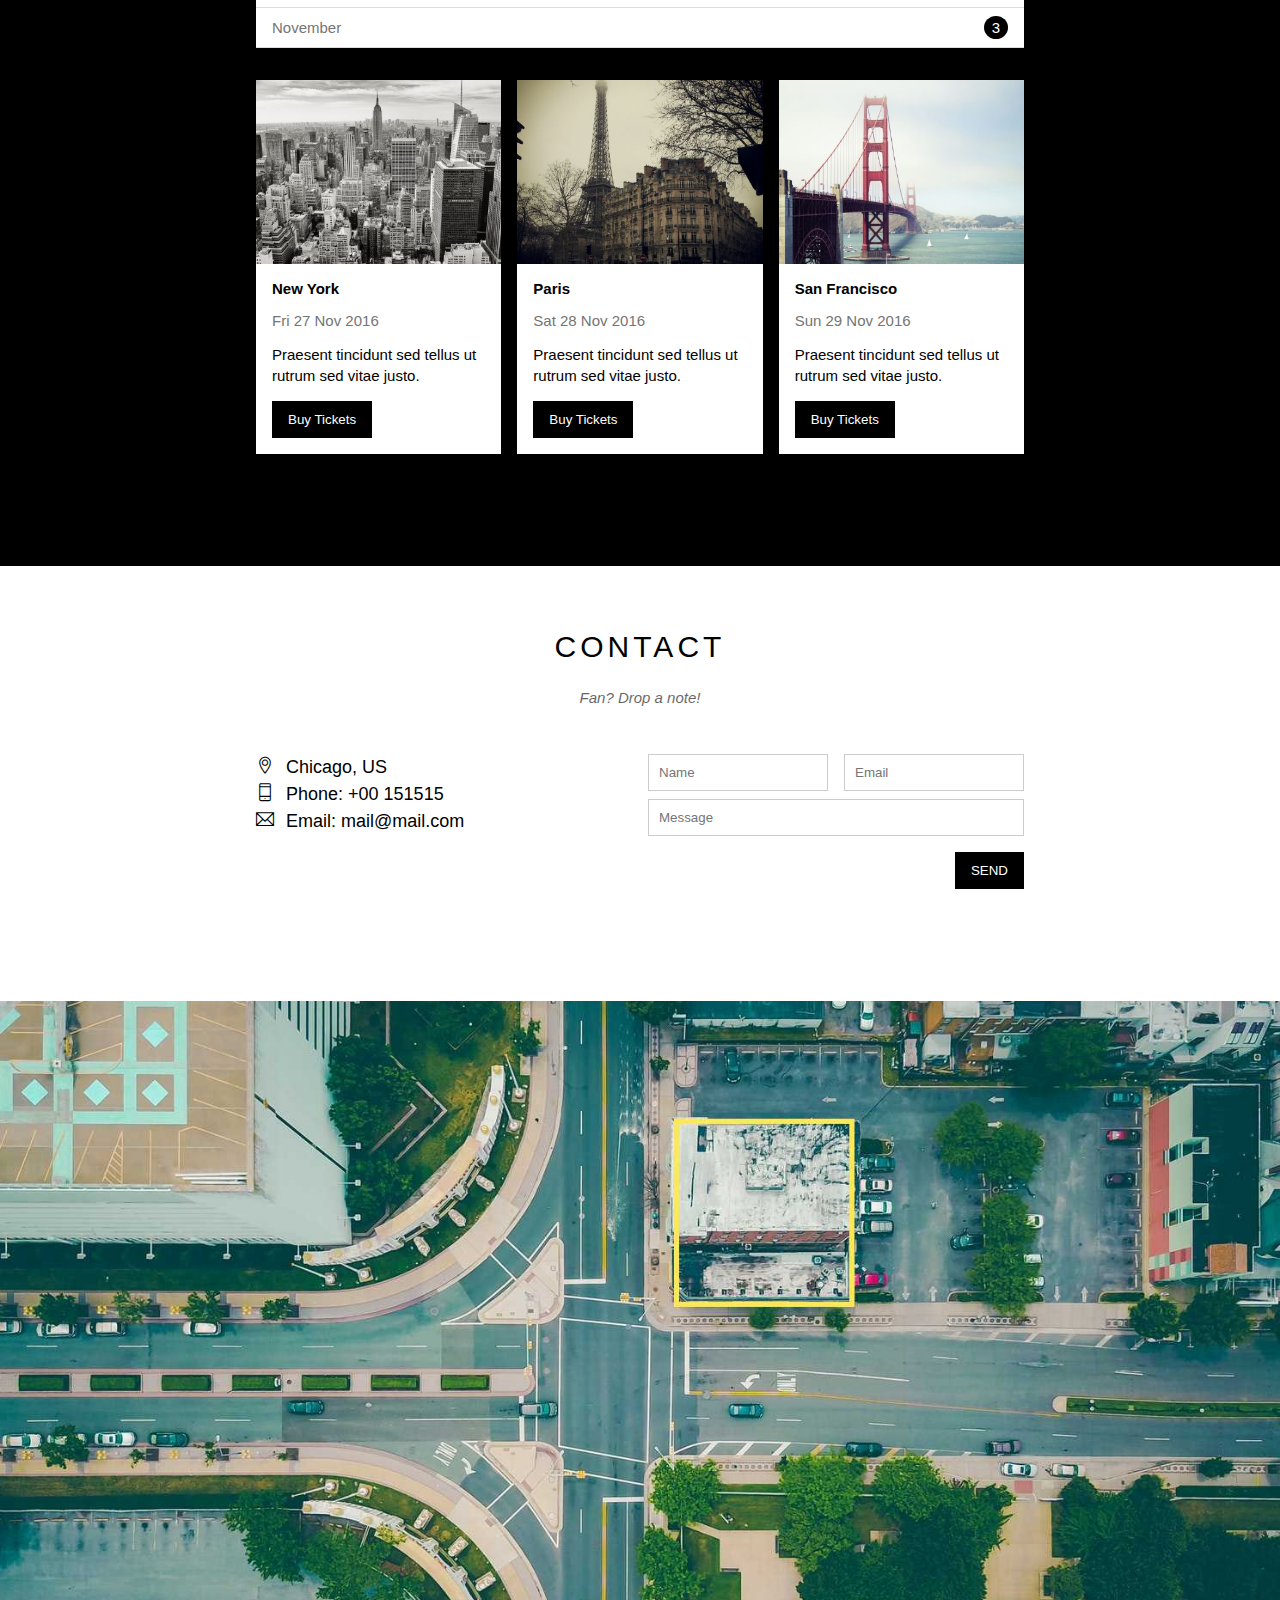
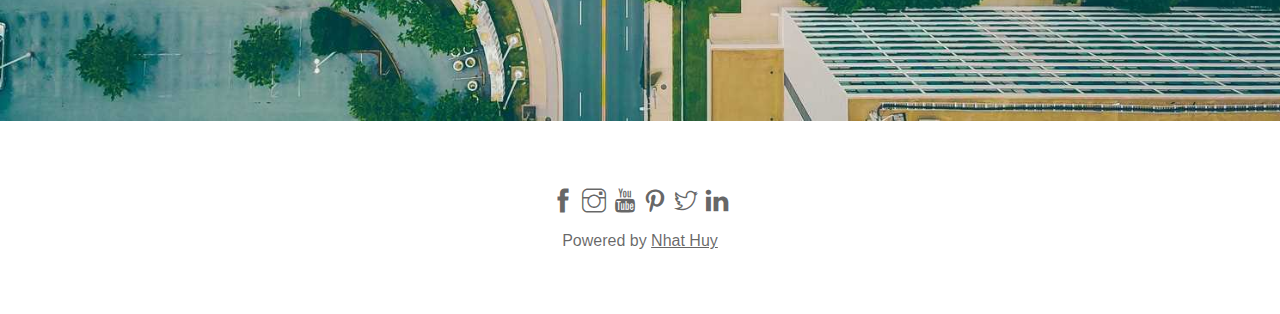
==== commit 97c3fb40: "Responsive" ====
--- a/index.html
+++ b/index.html
@@ -7,6 +7,7 @@
     <title>The band</title>
     <link rel="icon" href="favicon.ico" type="image/x-icon" />
     <link rel="stylesheet" href="./assets/css/style.css">
+    <link rel="stylesheet" href="./assets/css/responsive.css">
     <link rel="stylesheet" href="./assets/Fonts/themify-icons-font/themify-icons/themify-icons.css">
 </head>
 <body>
@@ -19,7 +20,7 @@
                 <li><a href="#tour">Tour</a></li>
                 <li><a href="#contact">Contact</a></li>
                 <li>
-                    <a href="">
+                    <a href="#">
                         More
                         <i class="nav-arrow-down ti-angle-down"></i>
                     </a>
@@ -35,6 +36,10 @@
             <!-- Begin: Search button -->
             <div class="search-btn">
                 <i class="search-icon ti-search"></i>
+            </div>
+
+            <div id="mobile-menu" class="mobile-menu-btn">
+                <i class="menu-icon ti-menu"></i>
             </div>
             <!-- End: Search button -->
         </div>
@@ -206,6 +211,32 @@
     </div>
 
     <script>
+        var header = document.getElementById('header');
+        var mobileMenu = document.getElementById('mobile-menu');
+        var headerHeight = header.clientHeight;
+
+        // Đóng/mở mobile menu
+        mobileMenu.onclick = function() {
+            var isClosed = header.clientHeight === headerHeight;
+            if (isClosed){
+                header.style.height = 'auto';
+            } else {
+                header.style.height = null;
+            }
+        }
+
+        // Tự động đóng khi chọn menu
+        var menuItems = document.querySelectorAll('#nav li a[href*="#"]');
+        for (var i = 0; i < menuItems.length; i++){
+            var menuItem = menuItems[i];
+
+            menuItem.onclick = function(){
+                header.style.height = null;
+            }
+        }
+    </script>
+
+    <script>
         const buyBtns = document.querySelectorAll('.js-buy-ticket')
         const modal = document.querySelector('.js-modal')
         const modalContainer = document.querySelector('.js-modal-container') 
--- a/assets/css/style.css
+++ b/assets/css/style.css
@@ -105,6 +105,7 @@
     height: 46px;
     background-color: #000;
     z-index: 1;
+    overflow: hidden;
 }
 
 #nav{
@@ -165,6 +166,7 @@
     font-size: 14px;
 }
 
+#header .mobile-menu-btn,
 #header .search-btn{   
     float: right;
     padding: 0 21px;
@@ -175,6 +177,15 @@
     background-color: #f44336;
 }
 
+#header .mobile-menu-btn:hover {
+    background-color: #ccc;
+}
+
+#header .mobile-menu-btn:hover .menu-icon{
+    color: #000;
+}
+
+#header .menu-icon,
 #header .search-icon{
     color: #fff;
     font-size: 20px;
@@ -212,9 +223,12 @@
 
 #content .content-section{
     width: 800px;
+    max-width: 100%;
     padding: 64px 0 112px;
     margin-left: auto;
     margin-right: auto;
+    padding-left: 16px;
+    padding-right: 16px;
 }
 
 #content .section-heading{
--- a/assets/css/responsive.css
+++ b/assets/css/responsive.css
@@ -0,0 +1,20 @@
+/* PC */
+@media (min-width: 1024px){
+
+}
+
+/* Tablet */
+@media (min-width: 740px) and (max-width: 1023px){
+    
+}
+
+/* Moblie */
+@media (max-width: 739px){
+    #nav > li {
+        display: block;
+    }
+
+    #header .search-btn{
+        display: none;
+    }
+}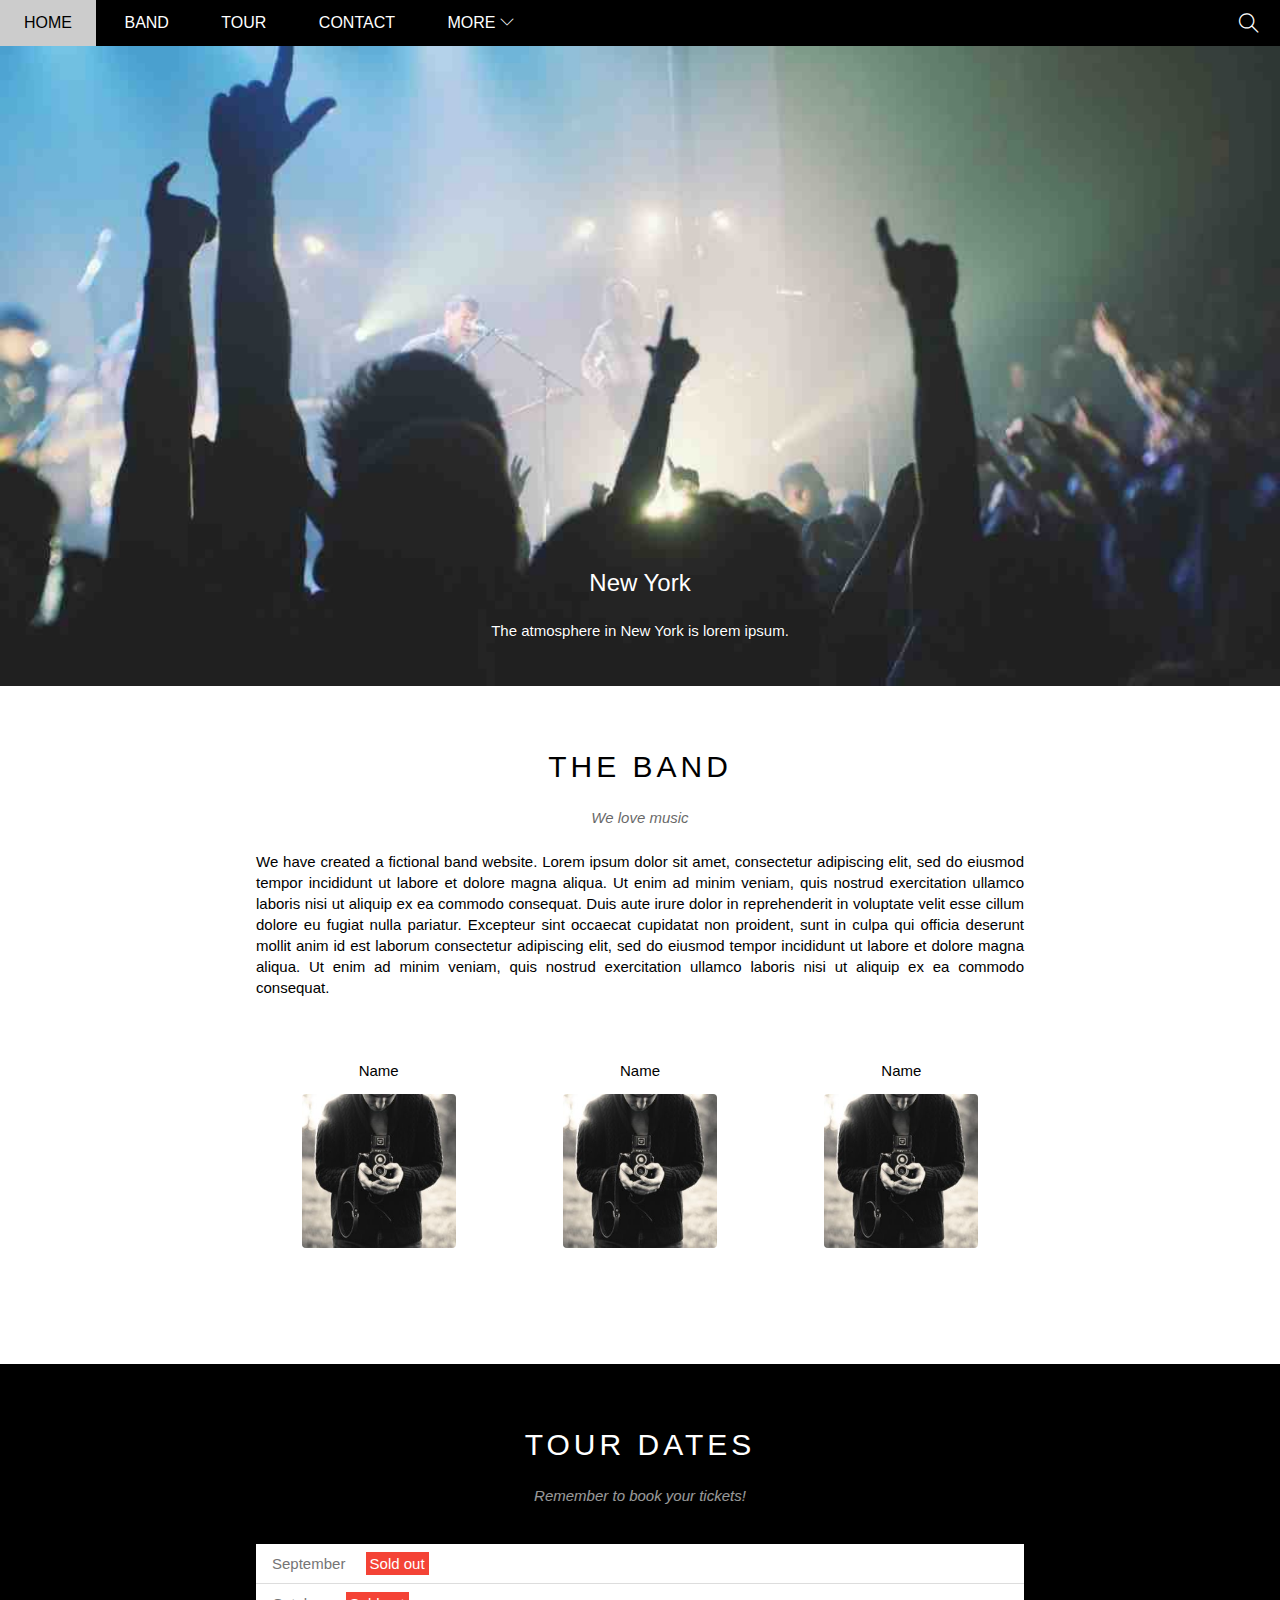
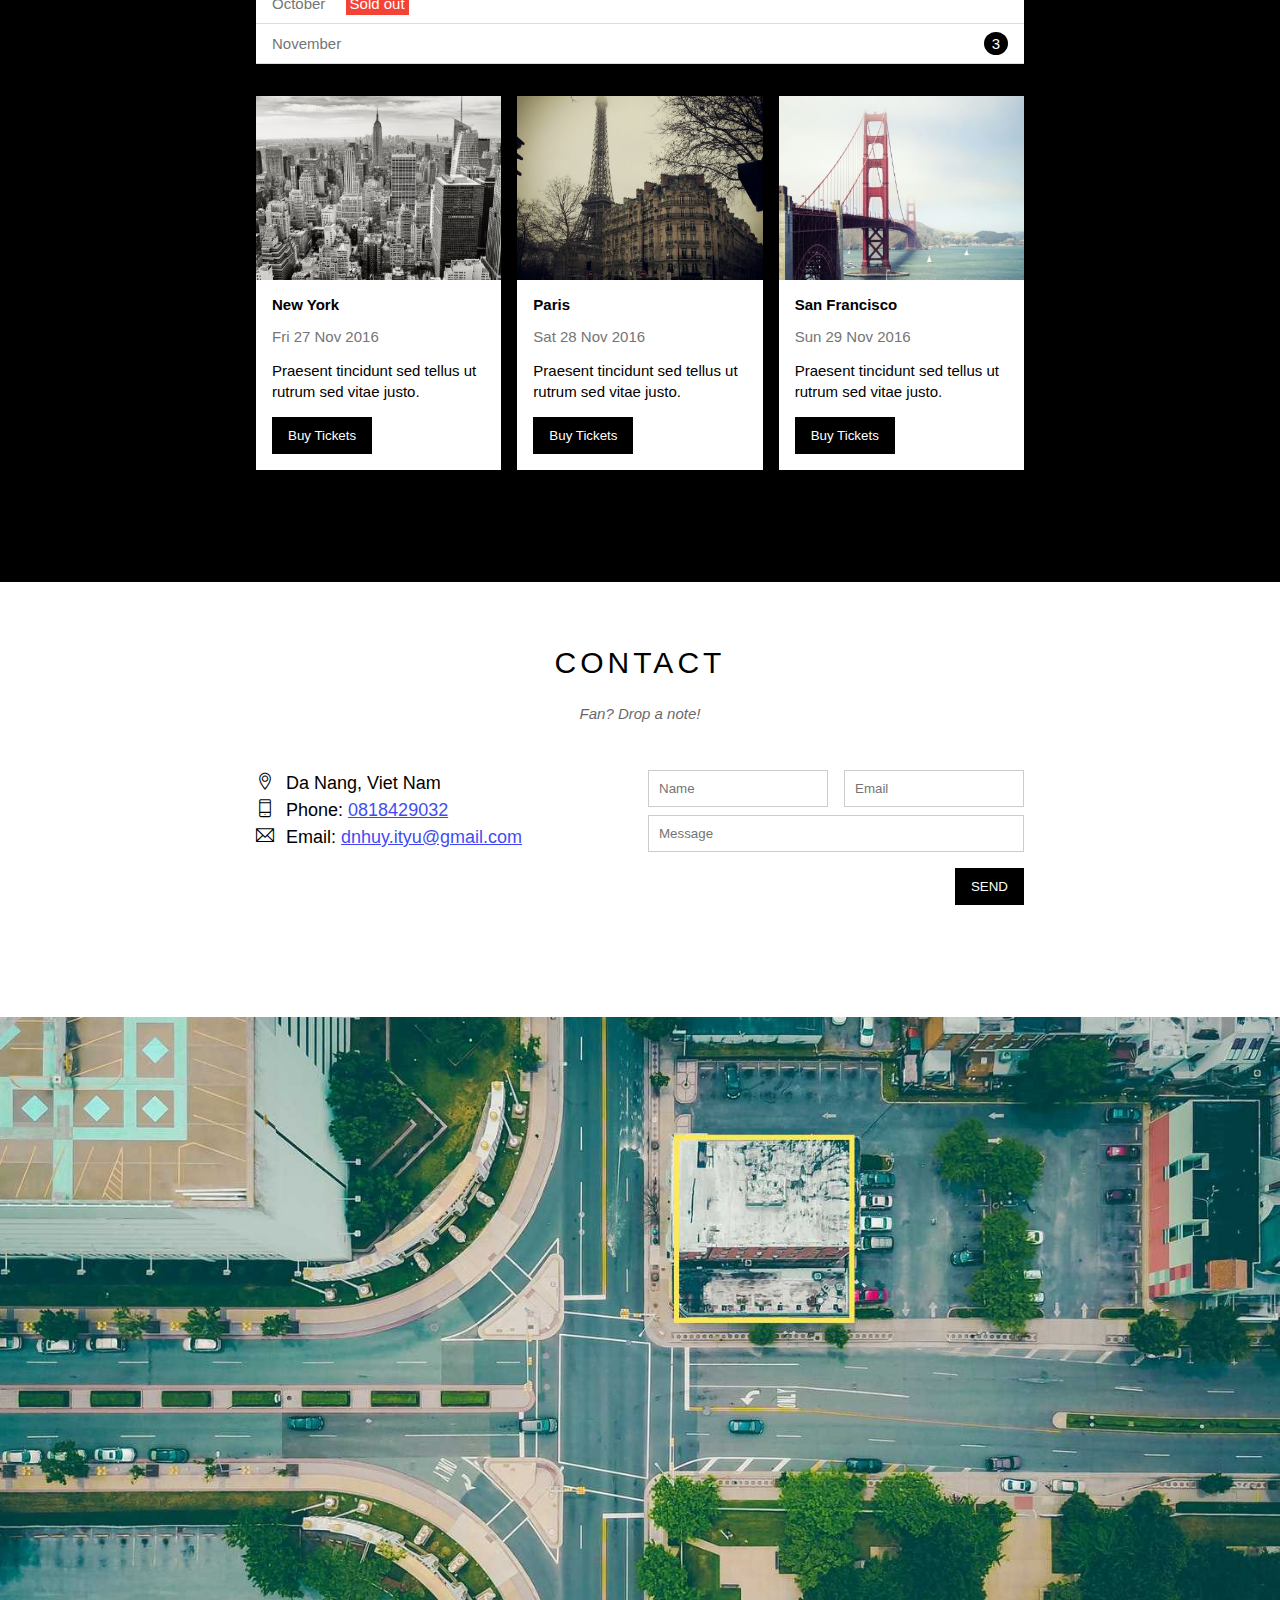
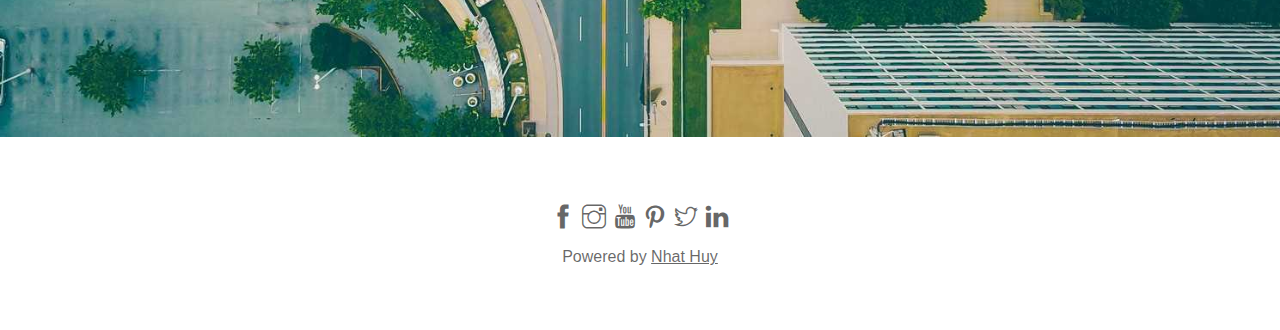
==== commit 120ed642: "Change day 26.12.2021" ====
--- a/index.html
+++ b/index.html
@@ -33,15 +33,14 @@
             </ul>
             <!-- End: Nav -->
 
-            <!-- Begin: Search button -->
+            <!-- Mobile menu button -->
+            <div id="mobile-menu" class="mobile-menu-btn">
+                <i class="menu-icon ti-menu"></i>
+            </div>
+            <!-- Search button -->
             <div class="search-btn">
                 <i class="search-icon ti-search"></i>
             </div>
-
-            <div id="mobile-menu" class="mobile-menu-btn">
-                <i class="menu-icon ti-menu"></i>
-            </div>
-            <!-- End: Search button -->
         </div>
 
         <div id="slider">
@@ -61,15 +60,15 @@
                 </p>
 
                 <div class="row members-list">
-                    <div class="col col-third text-center">
+                    <div class="col col-third s-col-full mt-32 text-center">
                         <p class="member-name">Name</p>
                         <img src="./assets/img/Band/member1.jpg" alt="Name" class="member-img">
                     </div>
-                    <div class="col col-third text-center">
+                    <div class="col col-third s-col-full mt-32 text-center">
                         <p class="member-name">Name</p>
                         <img src="./assets/img/Band/member1.jpg" alt="Name" class="member-img">
                     </div>
-                    <div class="col col-third text-center">
+                    <div class="col col-third s-col-full mt-32 text-center">
                         <p class="member-name">Name</p>
                         <img src="./assets/img/Band/member1.jpg" alt="Name" class="member-img">
                     </div>
@@ -91,33 +90,33 @@
 
                     <!-- Places -->
                     <div class="row places-list">
-                        <div class="col col-third">
+                        <div class="col col-third s-col-full mt-16">
                             <img src="./assets/img/Places/place1.jpg" alt="New York" class="place-img">
                             <div class="place-body">
                                 <h3 class="place-heading">New York</h3>
                                 <p class="place-time">Fri 27 Nov 2016</p>
                                 <p class="place-desc">Praesent tincidunt sed tellus ut rutrum sed vitae justo.</p>
-                                <button class="btn" js-buy-ticket">Buy Tickets</button>
+                                <button class="btn s-full-width js-buy-ticket">Buy Tickets</button>
                             </div>
                         </div>
 
-                        <div class="col col-third">
+                        <div class="col col-third s-col-full mt-16">
                             <img src="./assets/img/Places/place2.jpg" alt="New York" class="place-img">
                             <div class="place-body">
                                 <h3 class="place-heading">Paris</h3>
                                 <p class="place-time">Sat 28 Nov 2016</p>
                                 <p class="place-desc">Praesent tincidunt sed tellus ut rutrum sed vitae justo.</p>
-                                <button class="btn" js-buy-ticket">Buy Tickets</button>
+                                <button class="btn s-full-width js-buy-ticket">Buy Tickets</button>
                             </div>
                         </div>
                         
-                        <div class="col col-third">
+                        <div class="col col-third s-col-full mt-16">
                             <img src="./assets/img/Places/place3.jpg" alt="New York" class="place-img">
                             <div class="place-body">
                                 <h3 class="place-heading">San Francisco</h3>
                                 <p class="place-time">Sun 29 Nov 2016</p>
                                 <p class="place-desc">Praesent tincidunt sed tellus ut rutrum sed vitae justo.</p>
-                                <button class="btn" js-buy-ticket">Buy Tickets</button>
+                                <button class="btn s-full-width js-buy-ticket">Buy Tickets</button>
                             </div>
                         </div>
                     </div>
@@ -130,18 +129,18 @@
                 <p class="section-sub-heading">Fan? Drop a note!</p>
 
                 <div class="row contact-content">
-                    <div class="col col-half contact-info">
-                        <p><i class="ti-location-pin"></i>Chicago, US</p>
-                        <p><i class="ti-mobile"></i>Phone: +00 151515</p>
-                        <p><i class="ti-email"></i>Email: mail@mail.com</p>
-                    </div>
-                    <div class="col col-half contact-form">
+                    <div class="col col-half s-col-full contact-info">
+                        <p><i class="ti-location-pin"></i>Da Nang, Viet Nam</p>
+                        <p><i class="ti-mobile"></i>Phone: <a href="tel:0818429032">0818429032</a></p>
+                        <p><i class="ti-email"></i>Email: <a href="mailto:dnhuy.ityu@gmail.com">dnhuy.ityu@gmail.com</a></p>
+                    </div>
+                    <div class="col col-half s-col-full contact-form">
                         <form action="">
                             <div class="row">
-                                <div class="col col-half">
+                                <div class="col col-half s-col-full">
                                     <input type="text" name="" placeholder="Name" required id="" class="form-control">
                                 </div>
-                                <div class="col col-half">
+                                <div class="col col-half s-col-full s-mt-8">
                                     <input type="email" name="" placeholder="Email" required id="" class="form-control">
                                 </div>
                             </div>
@@ -150,7 +149,7 @@
                                     <input type="text" name="" placeholder="Message" required id="" class="form-control">
                                 </div>
                             </div>
-                            <input class="btn pull-right mt-16" type="submit" value="SEND">
+                            <input class="contact-submit-btn btn pull-right mt-16 s-full-width" type="submit" value="SEND">
                         </form>
                     </div>
                 </div>
@@ -229,9 +228,14 @@
         var menuItems = document.querySelectorAll('#nav li a[href*="#"]');
         for (var i = 0; i < menuItems.length; i++){
             var menuItem = menuItems[i];
-
-            menuItem.onclick = function(){
-                header.style.height = null;
+            
+            menuItem.onclick = function(event){
+                var isParentMenu = this.nextElementSibling && this.nextElementSibling.classList.contains('subnav');
+                if (isParentMenu) {
+                    event.preventDefault();
+                } else {
+                    header.style.height = null;
+                }
             }
         }
     </script>
--- a/assets/css/style.css
+++ b/assets/css/style.css
@@ -63,6 +63,10 @@
     margin-top: 16px !important;
 }
 
+.mt-32{
+    margin-top: 32px !important;
+}
+
 .row{
     margin-left: -8px;
     margin-right: -8px;
@@ -105,7 +109,6 @@
     height: 46px;
     background-color: #000;
     z-index: 1;
-    overflow: hidden;
 }
 
 #nav{
@@ -166,6 +169,13 @@
     font-size: 14px;
 }
 
+#header .mobile-menu-btn{
+    position: absolute;
+    top: 0;
+    right: 0;
+    display: none;
+}
+
 #header .mobile-menu-btn,
 #header .search-btn{   
     float: right;
@@ -215,6 +225,7 @@
 #slider .text-description{
     font-size: 15px;
     margin-top: 25px;
+    text-shadow: 0 0 1px #000;
 }
 
 #content{
@@ -254,7 +265,7 @@
 }
 
 #content .members-list{
-    margin-top: 48px;
+    margin-top: 32px;
 }
 
 #content .member-name{
@@ -306,7 +317,7 @@
 
 /* Places */
 .places-list{
-    margin-top: 32px;
+    margin-top: 16px;
 }
 
 .place-img{
@@ -352,6 +363,15 @@
 .contact-info i[class*="ti-"]{
     width: 30px;
     display: inline-block;
+}
+
+.contact-info a {
+    color: #101aef;
+    opacity: 0.8;
+}
+
+.contact-info a:hover{
+    opacity: 1;
 }
 
 .contact-form{
--- a/assets/css/responsive.css
+++ b/assets/css/responsive.css
@@ -1,20 +1,107 @@
 /* PC */
-@media (min-width: 1024px){
+@media (min-width: 64em){
 
 }
 
+/* Tablet & Mobile */
+@media (max-width: 63.9375em){
+    .btn{
+        padding: 15px 16px;
+    }
+
+    #nav .subnav a {
+        padding: 5px 12px;
+    }
+
+    .contact-form .form-control{
+        padding: 15px;
+        font-size: 16px;
+    }
+
+    .contact-info {
+        line-height: 2;
+    }
+
+    .contact-submit-btn{
+        font-size: 16px;
+    }
+
+    .socials-list{
+        font-size: 48px;
+    }
+
+    #footer .socials-list a {
+        margin-top: 0 8px;
+    }
+
+    #footer .copyright a {
+        padding: 12px 0;
+        display: inline-block;
+    }
+}
+
 /* Tablet */
-@media (min-width: 740px) and (max-width: 1023px){
+@media (min-width: 46.1875em) and (max-width: 63.9375em){
     
 }
 
 /* Moblie */
-@media (max-width: 739px){
-    #nav > li {
+@media (max-width: 46.1875em){
+    .s-full-width{
+        width: 100% !important;
+    }
+
+    .s-col-full{
+        width: 100% !important;
+    }
+
+    .s-mt-8 {
+        margin-top: 8px !important;
+    }
+
+    #header {      
+        overflow: hidden;
+    }
+
+    #header .mobile-menu-btn{
         display: block;
     }
 
     #header .search-btn{
         display: none;
     }
+
+    #nav {
+        display: block;
+    }
+
+    #nav li a {
+        padding: 1px 24px;
+    }
+
+    #nav > li {
+        display: block;
+    }
+
+    #nav > li:first-child{
+        display: inline-block;
+    }
+
+    #nav .subnav {
+        position: initial;
+        background-color: #333;
+    }
+
+    #nav .subnav a {
+        color: #fff;
+        padding: 5px 41px;
+    }
+
+    #content .member-img{
+        width: 60%;
+    }
+
+    .contact-form{
+        margin-top: 32px;
+    }
 }